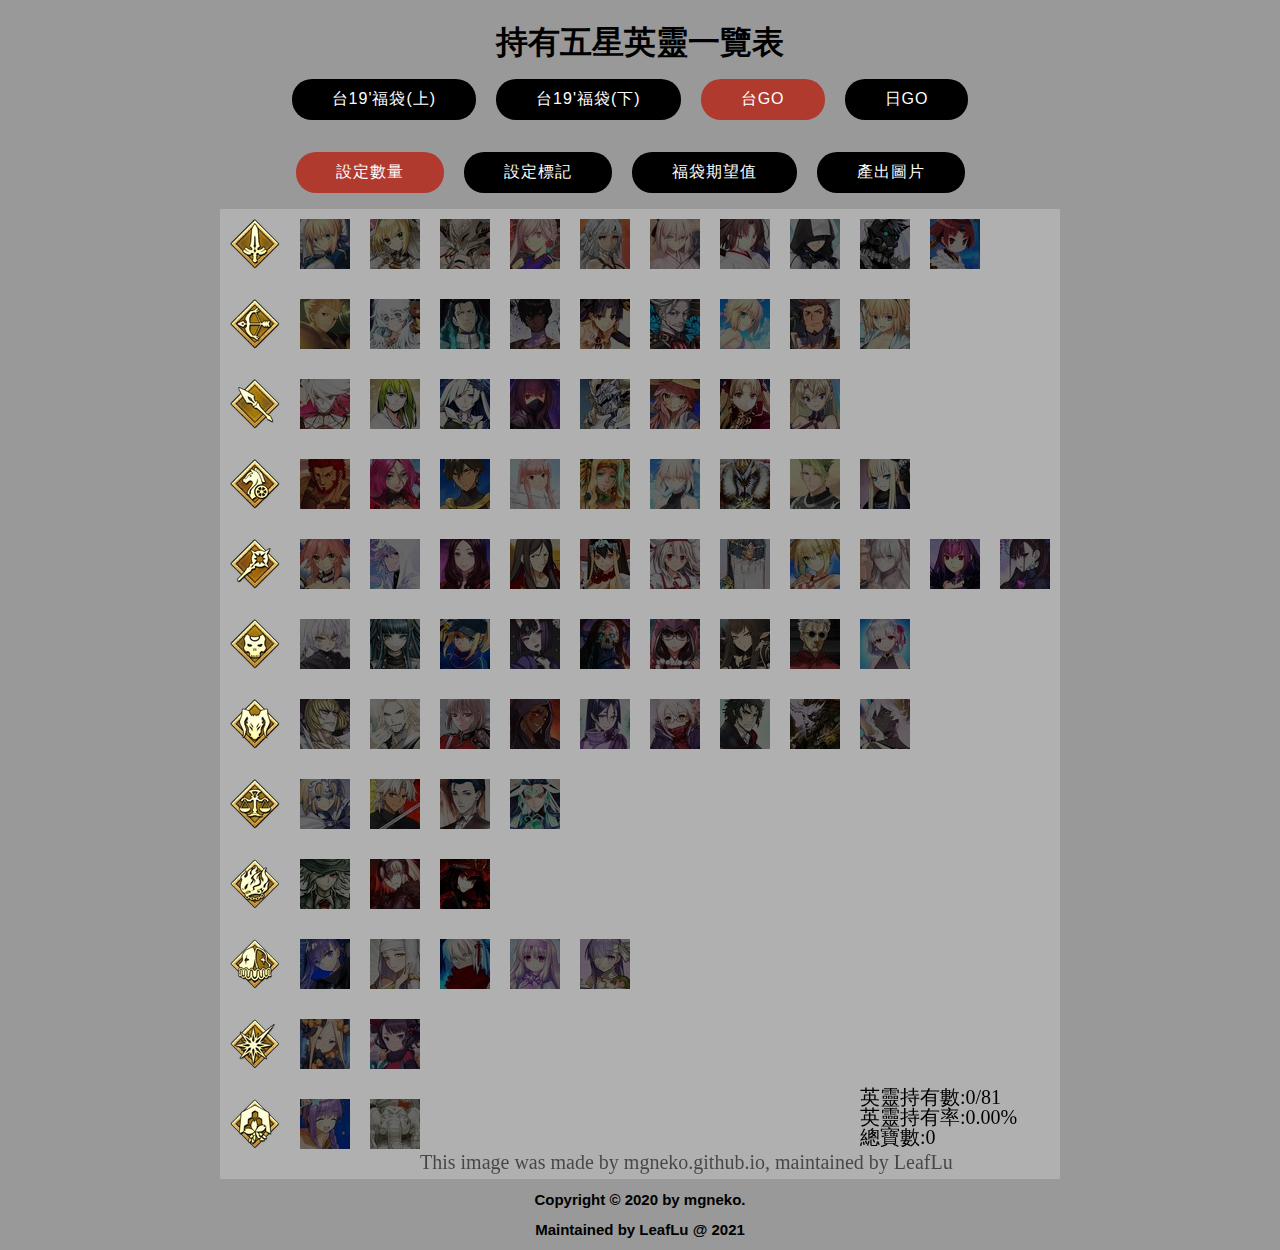
==== index.html @ cd1e4664 "testing" ====
<!DOCTYPE HTML PUBLIC "-//W3C//DTD HTML 4.01 Transitional//EN" "http://www.w3.org/TR/html4/loose.dtd">
<html>
	<head>
		<title>持有五星英靈一覽表</title>
		<meta name="descriptions" content="FGO台服四周年福袋持有英靈清單製作">
		<meta name="keywords" content="FGO,Fate,Fate Grand Order">
		<meta http-equiv="Content-Type" content="text/html; charset=UTF-8">
		<meta http-equiv="Content-Style-type" content="text/css">
		<link rel="stylesheet" type="text/css" href="main.css" />
		<script type="text/javascript" charset="UTF-8" src="units.js"></script>
	</head>
	<body onload="javascript:init();" style="margin:0px;">
		<div id="header">
			<H1>持有五星英靈一覽表</H1>
		</div>
		<div id="nav">
			<ul>
				<li><a id="new-button-up" class="btn btn--latest--up btn--round" href="javascript:void(0);">台19'福袋(上)</a></li>
				<li><a id="new-button-down" class="btn btn--latest--down btn--round" href="javascript:void(0);">台19'福袋(下)</a></li>
				<li><a id="tw-button" class="btn btn--checked btn--round" href="javascript:void(0);">台GO</a></li>
				<li><a id="jp-button" class="btn btn--primary btn--round" href="javascript:void(0);">日GO</a></li>
			</ul>
			<br>
			<ul>
				<li><a id="set-button" class="btn btn--checked btn--round" href="javascript:void(0);">設定數量</a></li>
				<li><a id="mask-button" class="btn btn--primary btn--round" href="javascript:void(0);">設定標記</a></li>
				<li><a id="luckyBag-button" class="btn btn--primary btn--round" href="javascript:void(0);">福袋期望值</a></li>
				<li><a class="btn btn--primary btn--round" href="javascript:openImage();">產出圖片</a></li>
			</ul>
		</div>
		<canvas id="canvas" width="0" height="0" align="center"></canvas>
		<div id="footer">
			<h2>Copyright © 2020 by mgneko.</h2>
			<h2>Maintained by LeafLu @ 2021</h2>
		</div>
	</body>
</html>
---- main.css ----
body{
	background-color: #999;
	font-family: Arial,"微軟正黑體";
	-moz-user-select: none;
	-webkit-user-select: none;
	-ms-user-select: none;
	user-select: none;
}

#header {
	margin: 0 auto;
	width:700px;
}

#header h1 {
	display: block;
	width: 700px;
	height: 20px;
	text-align: center;
}

#nav {
	width: :700px;
	margin: 0 auto;
	overflow: hidden;
	text-align: center;
}

#nav ul {
	display: inline-block;
	margin: 10 auto;
	padding: 0;
	list-style: none;
}

#nav li {
	float: left;
	list-style-type: none;
	margin-right: 20px
}

#footer {
	margin: 0 auto;
}

#footer h2 {
	font-size: 15px;
	text-align: center;
}

.btn {
	text-transform: uppercase;
	padding: 10px 40px;
	text-decoration: none;
	color: #fff;
	letter-spacing: 1px;
	display: inline-block;
}
/* 福袋 */
.btn--latest--up{
	background: #000000 ;
	transition: all .3s;
}
.btn--latest--up:hover{
	background: #C93E2F;
}

.btn--latest--down{
	background: #000000 ;
	transition: all .3s;
}
.btn--latest--down:hover{
	background: #C93E2F;
}
/* */
.btn--primary {
	background: #000000 ;
	transition: all .3s;
}

.btn--primary:hover {
  background: #2b3033;
}

.btn--round {
	border-radius: 20px;
}

.btn--checked {
	background: #b03a2e ;
	transition: all .3s;
}

.btn--checked:hover {
  background: #C93E2F;
}

canvas {
    padding-left: 0;
    padding-right: 0;
    margin-left: auto;
    margin-right: auto;
    display: block;
    width: 700;
}
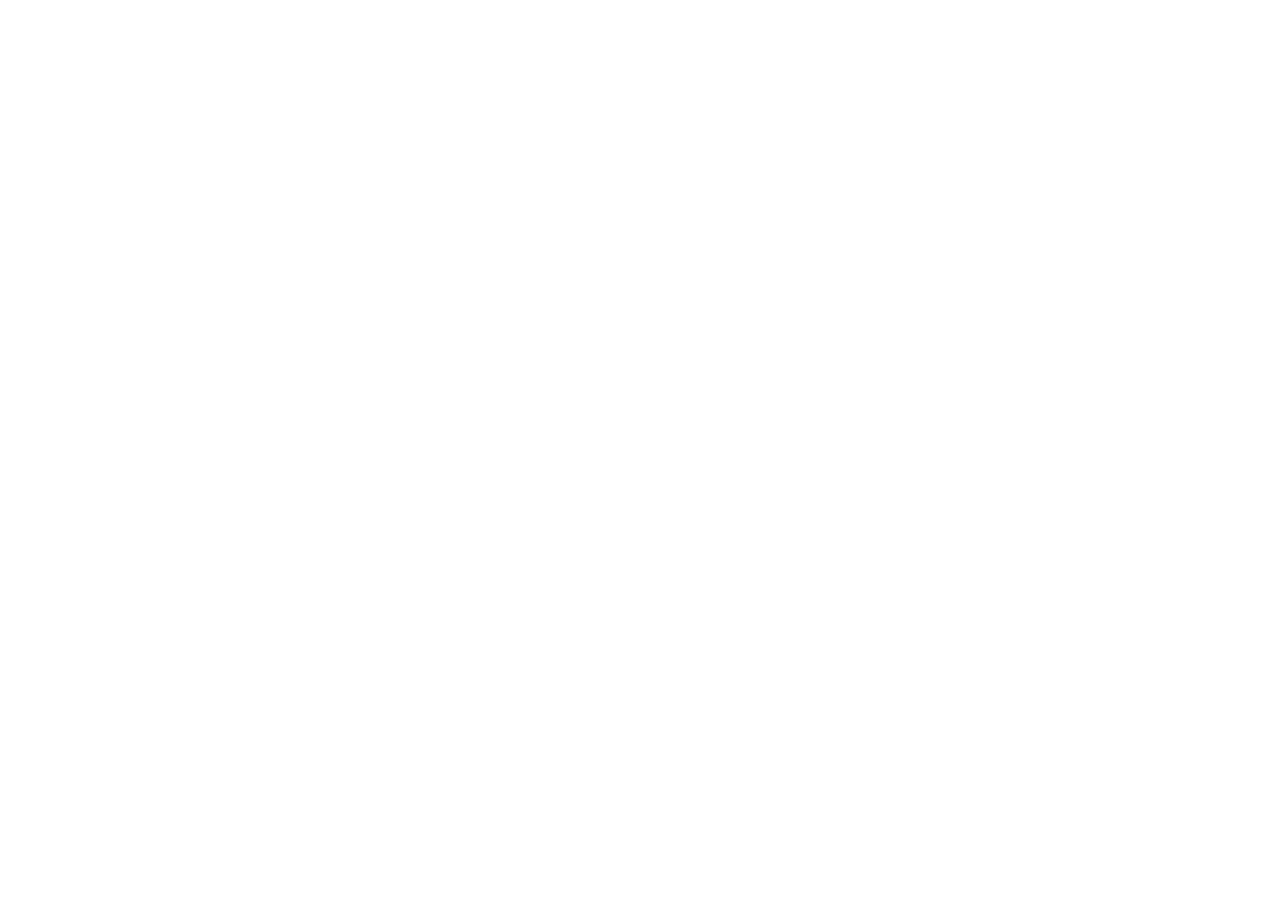
==== commit 96802168: "blockchain test (need http-server)" ====
--- a/index.html
+++ b/index.html
@@ -1,37 +1,12 @@
-<!DOCTYPE HTML PUBLIC "-//W3C//DTD HTML 4.01 Transitional//EN" "http://www.w3.org/TR/html4/loose.dtd">
+<!doctype html>
 <html>
-	<head>
-		<title>持有五星英靈一覽表</title>
-		<meta name="descriptions" content="FGO台服四周年福袋持有英靈清單製作">
-		<meta name="keywords" content="FGO,Fate,Fate Grand Order">
-		<meta http-equiv="Content-Type" content="text/html; charset=UTF-8">
-		<meta http-equiv="Content-Style-type" content="text/css">
-		<link rel="stylesheet" type="text/css" href="main.css" />
-		<script type="text/javascript" charset="UTF-8" src="units.js"></script>
-	</head>
-	<body onload="javascript:init();" style="margin:0px;">
-		<div id="header">
-			<H1>持有五星英靈一覽表</H1>
-		</div>
-		<div id="nav">
-			<ul>
-				<li><a id="new-button-up" class="btn btn--latest--up btn--round" href="javascript:void(0);">台19'福袋(上)</a></li>
-				<li><a id="new-button-down" class="btn btn--latest--down btn--round" href="javascript:void(0);">台19'福袋(下)</a></li>
-				<li><a id="tw-button" class="btn btn--checked btn--round" href="javascript:void(0);">台GO</a></li>
-				<li><a id="jp-button" class="btn btn--primary btn--round" href="javascript:void(0);">日GO</a></li>
-			</ul>
-			<br>
-			<ul>
-				<li><a id="set-button" class="btn btn--checked btn--round" href="javascript:void(0);">設定數量</a></li>
-				<li><a id="mask-button" class="btn btn--primary btn--round" href="javascript:void(0);">設定標記</a></li>
-				<li><a id="luckyBag-button" class="btn btn--primary btn--round" href="javascript:void(0);">福袋期望值</a></li>
-				<li><a class="btn btn--primary btn--round" href="javascript:openImage();">產出圖片</a></li>
-			</ul>
-		</div>
-		<canvas id="canvas" width="0" height="0" align="center"></canvas>
-		<div id="footer">
-			<h2>Copyright © 2020 by mgneko.</h2>
-			<h2>Maintained by LeafLu @ 2021</h2>
-		</div>
-	</body>
+<head>
+    <title>上鏈練習</title>
+    <meta charset="utf-8">
+    <script src="./web3.min.js"></script>
+    <link rel="shortcut icon" href="#">
+</head>
+<body>
+    <script src="./index_compiled.js"></script>
+</body>
 </html>